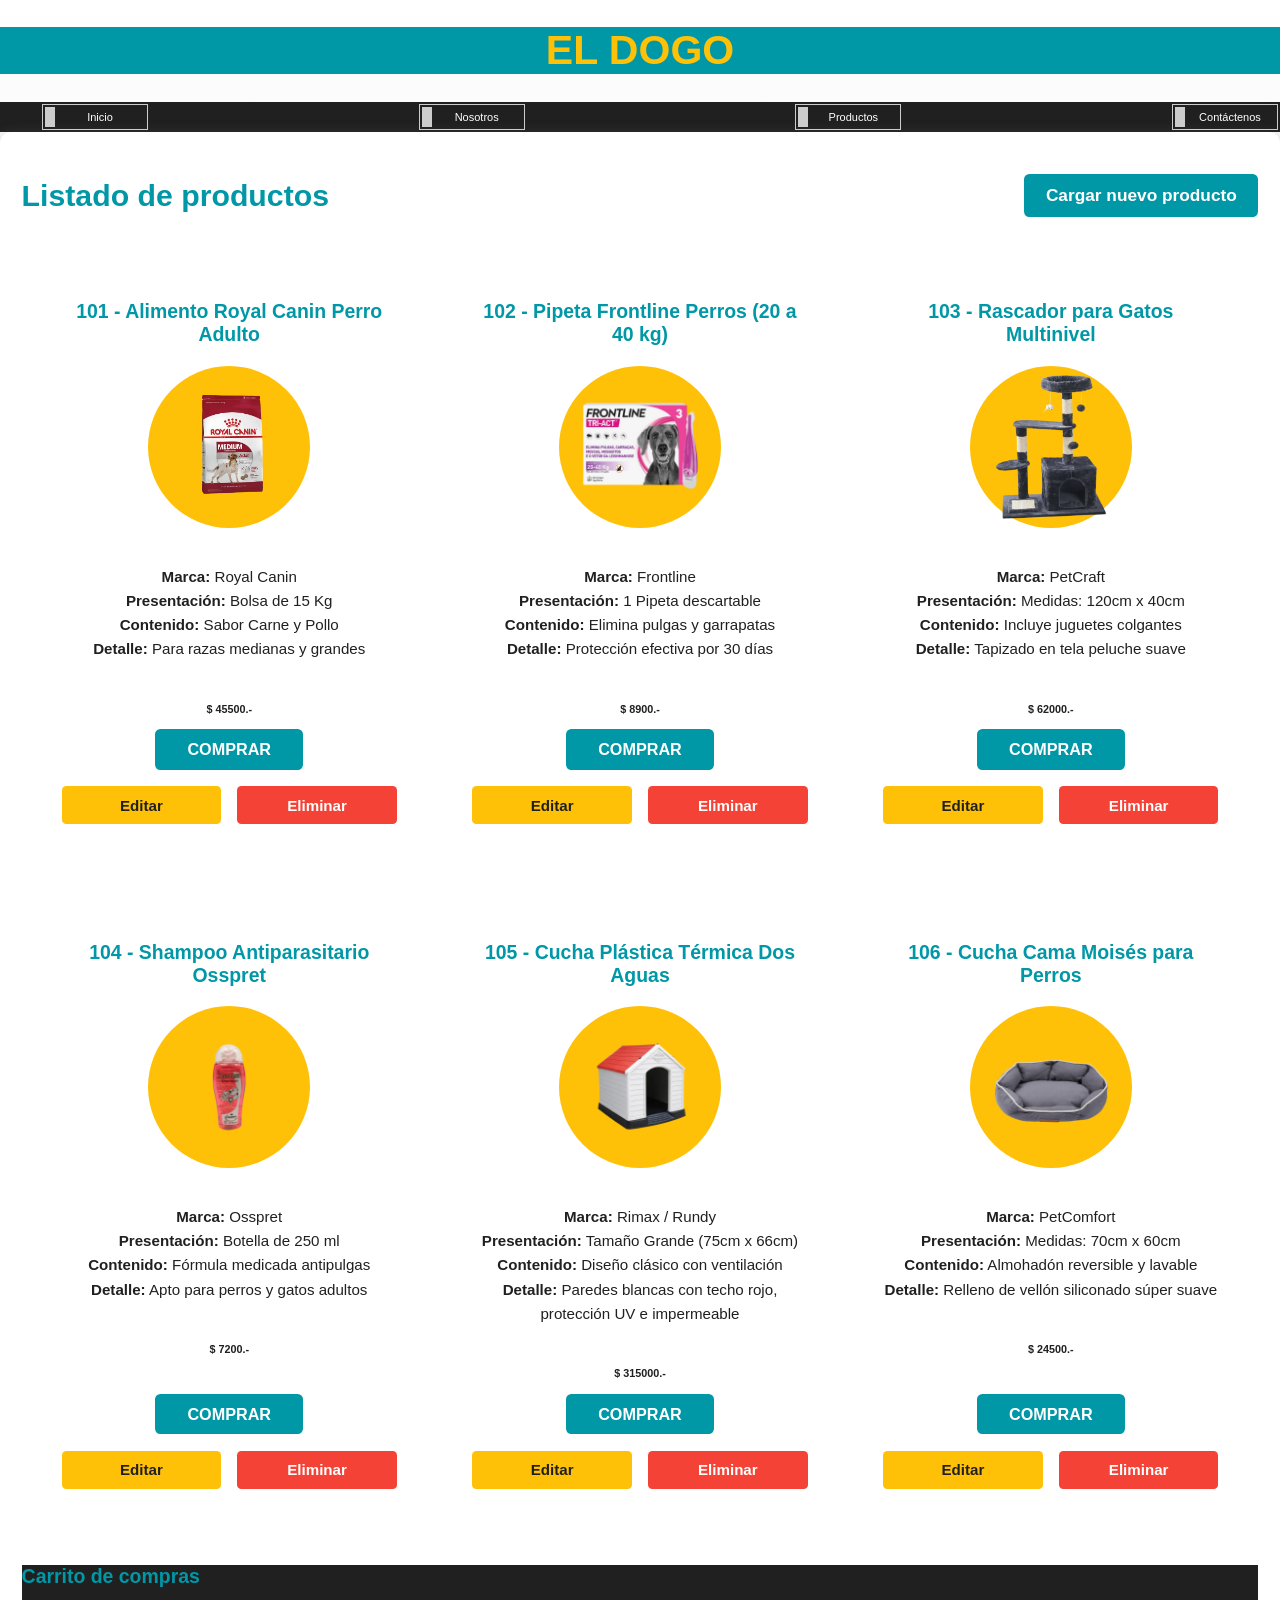
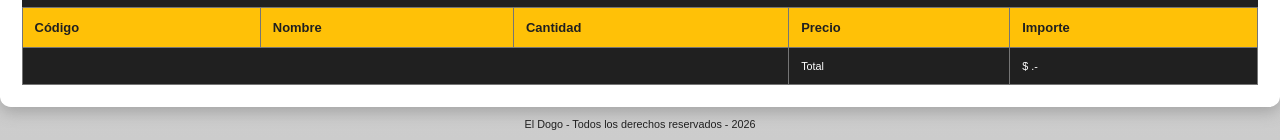
==== productos.html @ df53c5c9 "Add files via upload" ====
<!DOCTYPE html>
<html lang="es">
<head>
    <meta charset="UTF-8">
    <meta name="viewport" content="width=device-width, initial-scale=1.0">
    <title>El Dogo</title>
    <link rel="stylesheet" href="./css/estilos.css">
</head>
<body>
    <header>
        <h1>El Dogo</h1>
    </header>
    <nav class="menu">
        <div class="contenedor">
            <ul class="menu-flex">
                <li><a href="./">Inicio</a></li>
                <li><a href="./nosotros.html">Nosotros</a></li>
                <li><a href="./productos.html">Productos</a></li>
                <li><a href="./contactenos.html">Contáctenos</a></li>
            </ul>
        </div>
    </nav>
    <main class="contenedor sombra">
        <div class="titulo-admin-flex">
            <h2>Listado de productos</h2>
            <button id="btn-nuevo-producto" class="boton-admin">
                Cargar nuevo producto
            </button>
        </div>
        <section class="servicios" id="lista-productos">
           
        </section>   
        
        <!-- Carrito de compras -->
         <section class="carrito">
            <h3>Carrito de compras</h3>
            <table>
                <thead>
                    <tr>
                        <th>Código</th>
                        <th>Nombre</th>
                        <th>Cantidad</th>
                        <th>Precio</th>
                        <th>Importe</th>
                    </tr>
                </thead>
                <tbody id="lista-tabla">
                    
                </tbody>
                <tfoot>
                    <tr>
                        <td colspan="3"></td>
                        <td>Total</td>
                        <td>$ <span id="total"></span>.-</td>
                    </tr>
                </tfoot>
            </table>
         </section>
    </main>

    <!-- Dialogo modal para cargar / modificar productos -->
     <dialog id="dialogo-producto">
        <form id="form-producto" class="formulario-modal">
            <!-- Campo oculto para saber si editamos o creamos -->
            <input type="hidden" id="modo-edicion" value="false">
            
            <h3 id="dialogo-titulo">Cargar Producto</h3>

            <div class="campo-modal">
                <label for="prod-codigo">Código:</label>
                <input type="number" id="prod-codigo" name="codigo" required>
            </div>
            <div class="campo-modal">
                <label for="prod-nombre">Nombre:</label>
                <input type="text" id="prod-nombre" name="nombre" required>
            </div>
            <div class="campo-modal">
                <label for="prod-categoria">Categoría:</label>
                <input type="text" id="prod-categoria" name="categoria" required>
            </div>
            <div class="campo-modal">
                <label for="prod-precio">Precio ($):</label>
                <input type="number" id="prod-precio" name="precio" required>
            </div>
            <div class="campo-modal">
                <label for="prod-imagen">Imagen (ej.: royal-canin.jpg):</label>
                <input type="text" id="prod-imagen" name="imagen" required>
            </div>
            
            <fieldset class="especificaciones-grupo">
                <legend>Detalles del Artículo</legend>

                <div class="campo-modal">
                    <label for="prod-marca">Marca:</label>
                    <input type="text" id="prod-marca" required>
                </div>

                <div class="campo-modal">
                    <label for="prod-presentacion">Presentación (Ej: Bolsa 15kg / 250ml):</label>
                    <input type="text" id="prod-presentacion" required>
                </div>

                <div class="campo-modal">
                    <label for="prod-tipo-contenido">Tipo de contenido / Sabor:</label>
                    <input type="text" id="prod-tipo-contenido" required>
                </div>

                <div class="campo-modal">
                    <label for="prod-especificacion">Especificación / Destinado a:</label>
                    <input type="text" id="prod-especificacion" required>
                </div>
            </fieldset>

            <div class="form-botones">
                <button type="submit" class="boton-dialogo guardar">Guardar</button>
                <button type="button" id="btn-cancelar" class="boton-dialogo cancelar">Cancelar</button>
            </div>
        </form>
     </dialog>

    <footer>
        <p>El Dogo - Todos los derechos reservados - 2026</p>
    </footer>

    <!-- Scripts -->
    <script type="module" src="./controladores/lista-productos.js"></script>
    <script src="./controladores/carrito-compras.js"></script>
</body>
</html>
---- css/estilos.css ----
:root {
    --blanco: #ffffff;
    --oscuro: #202020;
    --gris: #757575;
    --gris-claro: #cccccc;
    --primario: #ffc107;
    --secundario: #0097a7;
}

html {
    font-size: 67.5%;
    box-sizing: border-box;
}

*,
*::before,
*::after {
    box-sizing: inherit;
}

body {
    font-family: 'Segoe UI', Tahoma, Geneva, Verdana, sans-serif;
    color: var(--oscuro);
    background-image: linear-gradient(to top, var(--gris-claro) 0%, var(--blanco) 100%);
    background-repeat: no-repeat;
    background-size: cover;
    margin: 0;
}

header {
  background-color: var(--secundario);
}

h1 {
  color: var(--primario);
  text-align: center;
  text-transform: uppercase;
  font-size: 3.8rem;
}

h2 {
    font-size: 2.8rem;
    color: var(--secundario);
}

h3 {
    font-size: 1.8rem;
    color: var(--secundario);
}

/* Estilo del menú de navegación */
.menu {
    background-color: var(--oscuro);
    color: var(--blanco);
}

.menu-flex {
    display: flex;
    flex-direction: column;
}

@media (min-width: 768px) {
    .menu-flex {
        flex-direction: row;
        justify-content: space-between;
    }
}

.menu ul {
    list-style: none;
    margin: 0;
}

.menu ul li {
    margin: 2px;
    padding: 2px;
    border: 1px solid var(--gris-claro);
}

.menu ul li a {
    display: block;
    width: 100px;
    padding: 4px 0;
    text-decoration: none;
    color: var(--blanco);
    text-align: center;
    font-size: 11px;
    border-left: 10px solid var(--gris-claro);
}

.menu ul li a:hover {
    color: var(--primario);
    background-color: var(--secundario);
    border-left-color: var(--primario);
}

.contenedor {
    max-width: 120rem;
    margin: 0 auto;
}

/* --- Sección principal con altura dinámica y flexible --- */
.principal {
    background-image: url(../imagenes/banner-mascotas.jpg);
    background-repeat: no-repeat;
    background-size: cover;
    background-position: center; /* Asegura que la imagen de fondo quede bien encuadrada */
    position: relative;
    margin-bottom: 2rem;
    width: 100%;
    display: flex;             /* Le pasamos el control de la altura al contenedor interno */
}

.contenido-principal {
    background-color: rgba(7, 7, 7, 0.699);
    width: 100%;
    display: flex;
    flex-direction: column;
    align-items: center;
    justify-content: center;
    color: var(--blanco);
    padding: 6rem 2rem;       /* SOLUCIÓN: Da un espacio limpio y amplio arriba y abajo */
}

/* Centrado estético del icono y texto del Banner */
.principal-icono {
    display: flex;
    flex-direction: column;    /* Coloca el icono arriba y el texto abajo */
    align-items: center;       /* Centra el icono y el bloque de texto horizontalmente */
    text-align: center;        /* Centra todas las líneas de texto */
    gap: 2rem;                 /* Espacio limpio entre icono y título */
    max-width: 80rem;          /* Ancho cómodo de lectura */
    margin: 0 auto;            /* Centra el bloque completo */
}

/* Controla el tamaño del icono para que no se deforme */
.principal-icono img {
    width: 80px;               /* Tamaño del camioncito */
    height: 80px;
    display: block;
}

.banner-texto h3 {
    color: var(--primario);    /* Color amarillo/dorado destacado para el título */
    font-size: 2.2rem;
    margin-bottom: 1.5rem;
}

.banner-texto p {
    font-size: 1.6rem;
    line-height: 1.6;
    margin-bottom: 1rem;
}

.boton {
    background-color: var(--secundario);
    color: var(--blanco);
    padding: 1rem 3rem;
    margin-top: 3rem;
    font-size: 2rem;
    text-decoration: none;
    text-transform: uppercase;
    font-weight: bold;
    border-radius: 0.5rem;
    width: 90%;
    text-align: center;
    border: none;
}

@media (min-width: 768px) {
    .boton {
        width: auto;
    }
}

.sombra {
    box-shadow: 0px 5px 15px 0px rgba(112,112,112,0.45);
    background-color: var(--blanco);
    padding: 2rem;
    border-radius: 1rem;
}

/* Servicios */
@media(min-width: 768px) {
    .servicios {
        display: grid;
        grid-template-columns: repeat(3, 1fr);
        column-gap: 1rem;
    }
}

/* --- Diseño Estético y Centrado para las Tarjetas --- */
.servicio {
    display: flex;
    flex-direction: column;    /* Ordena los bloques principales hacia abajo */
    align-items: center;       /* Centra horizontalmente el icono y el bloque de texto */
    text-align: center;        /* Centra los textos decorativos y títulos */
    padding: 3rem 2rem;
    background-color: var(--blanco);
    border-radius: 1rem;
    height: 100%;              /* Asegura que la tarjeta use todo el alto disponible */
}

.servicio-icono {
    margin-bottom: 2rem;       /* Deja un espacio limpio debajo del círculo amarillo */
}

.servicio-contenido {
    display: flex;
    flex-direction: column;    /* Ordena Título -> Texto -> Botón hacia abajo */
    align-items: center;       /* Centra el título y el botón horizontalmente */
    flex-grow: 1;              /* ESTO ES CLAVE: Hace que el contenedor ocupe todo el alto */
    width: 100%;
}

.servicio-contenido h3 {
    margin-top: 0;
    margin-bottom: 1.5rem;     /* Separa el título azul del texto inferior */
}

.servicio-contenido p, 
.servicio-contenido dl {
    font-size: 1.4rem;
    line-height: 1.6;
    margin-bottom: 2.5rem;     
    width: 100%;
}

/* --- SOLUCIÓN PARA LA LISTA DE "DÓNDE ESTAMOS" --- */
.servicio-contenido ul {
    font-size: 1.4rem;
    line-height: 1.6;
    margin-bottom: 2.5rem;
    padding: 0;
    list-style-type: disc;        /* Muestra los puntitos tradicionales */
    text-align: left;             /* Alinea el texto a la izquierda para que queden uno debajo de otro */
    display: inline-block;        /* Permite que el bloque se comporte como un elemento centrado */
    width: auto;                  /* No ocupa todo el ancho, se ajusta al texto */
    max-width: 90%;
}

/* Estilo estético para la lista de "Nuestros valores" */
.servicio-contenido dt {
    font-weight: bold;
    margin-top: 1rem;
}
.servicio-contenido dd {
    margin: 0 0 1rem 0;
}

/* --- SOLUCIÓN PARA SIMETRÍA DE BOTONES --- */
.servicio-contenido .boton {
    margin-top: auto;          /* EFECTO IMÁN: Empuja el botón al fondo de la tarjeta al mismo nivel */
    padding: 1rem 3rem;
    font-size: 1.5rem;
    width: auto;               
    display: inline-block;
}

@media (min-width: 768px) {
    .servicios {
        display: grid;
        grid-template-columns: repeat(3, 1fr);
        column-gap: 2rem;       /* Separa un poco más las tarjetas de forma limpia */
        align-items: stretch;   /* Fuerza a todas las tarjetas del contenedor a medir lo mismo */
    }
}
.servicio-icono {
    width: 15rem;
    height: 15rem;
    background-color: var(--primario);
    border-radius: 50%;
    display: flex;
    justify-content: space-evenly;
    align-items: center;
}

.servicio-icono img {
    width: 75%;
}

/* Carrito de compras */
.carrito {
    background-color: var(--oscuro);
    color: var(--blanco);
}

.carrito table {
    width: 100%;
    border-collapse: collapse;
}

.carrito th, .carrito td {
    padding: 12px;
    border: 1px solid var(--gris);
    text-align: left;
}

.carrito table thead {
    background-color: var(--primario);
    color: var(--oscuro);
    font-size: 1.2rem;
    font-weight: bold;
}

.carrito table input {
    width: 50%;
}

/*-- MODO MOVIL --*/
@media screen and (max-width: 600px) {
    .carrito table, thead, tbody, tfoot, th, td, tr {
        display: block;
    }

    .carrito thead tr {
        display: none;
    }

    .carrito tr {
        margin-bottom: 20px;
        border: 2px solid var(--secundario);
        border-radius: 8px;
        padding: 10px;
    }

    .carrito td {
        border: none;
        position: relative;
        padding-left: 50% !important;
        text-align: right;
        border-bottom: 1px solid var(--gris-claro);
    }

    .carrito td::before {
        content: attr(data-label);
        position:absolute;
        left: 10px;
        width: 40%;
        font-weight: bold;
        text-align: left;
        color: var(--gris-claro);
    }

    .carrito tfoot tr {
        border: none;
        background: var(--gris);
        color: var(--oscuro);
        font-weight: bold;
        font-size: 1.2rem;
    }

    .carrito tfoot td:first-child {
        display: none;
    }
}

footer {
    text-align: center;
}

/* --- ADMIN & DIALOG STYLES --- */
.titulo-admin-flex {
    display: flex;
    justify-content: space-between;
    align-items: center;
    gap: 1rem;
    margin-bottom: 1rem;
}
.boton-admin {
    background-color: var(--secundario);
    color: var(--blanco);
    border: none;
    padding: 1rem 2rem;
    font-size: 1.6rem;
    font-weight: bold;
    border-radius: 0.5rem;
    cursor: pointer;
    transition: background-color 0.3s ease;
}
.boton-admin:hover {
    background-color: #00c3ff;
}

/* Admin controls in product card */
.admin-opciones {
    display: flex;
    justify-content: space-between;
    width: 90%;
    margin-top: 1rem;
    gap: 1rem;
}
.boton-card-editar, .boton-card-eliminar {
    flex: 1;
    border: none;
    padding: 0.8rem 1rem;
    font-size: 1.4rem;
    font-weight: bold;
    border-radius: 0.4rem;
    cursor: pointer;
    text-align: center;
    transition: opacity 0.2s ease;
}
.boton-card-editar {
    background-color: var(--primario);
    color: var(--oscuro);
}
.boton-card-eliminar {
    background-color: #f44336;
    color: var(--blanco);
}
.boton-card-editar:hover, .boton-card-eliminar:hover {
    opacity: 0.9;
}

/* Dialog Styles */
dialog {
    border: none;
    border-radius: 1.2rem;
    box-shadow: 0 10px 30px rgba(0, 0, 0, 0.3);
    padding: 0;
    width: min(500px, 95vw);
    background: var(--blanco);
}
dialog::backdrop {
    background-color: rgba(0, 0, 0, 0.6);
    backdrop-filter: blur(4px);
}
.formulario-modal {
    padding: 2.5rem;
    display: flex;
    flex-direction: column;
    gap: 1.5rem;
}
.formulario-modal h3 {
    margin-top: 0;
    margin-bottom: 0.5rem;
    font-size: 2.4rem;
    border-bottom: 2px solid var(--secundario);
    padding-bottom: 1rem;
    color: var(--secundario);
}
.campo-modal {
    display: flex;
    flex-direction: column;
    gap: 0.5rem;
}
.campo-modal label {
    font-size: 1.4rem;
    font-weight: bold;
    color: var(--oscuro);
    text-align: left;
}
.campo-modal input {
    padding: 1rem;
    border: 1px solid var(--gris);
    border-radius: 0.5rem;
    font-size: 1.5rem;
}
.campo-modal input:focus {
    outline: none;
    border-color: var(--secundario);
    box-shadow: 0 0 5px rgba(0, 151, 167, 0.4);
}
.campo-modal input:disabled {
    background-color: #e9ecef;
    color: #495057;
    cursor: not-allowed;
}
.especificaciones-grupo {
    border: 1px solid var(--gris);
    border-radius: 0.8rem;
    padding: 1.5rem;
    display: flex;
    flex-direction: column;
    gap: 1rem;
    margin-top: 0.5rem;
}
.especificaciones-grupo legend {
    font-size: 1.4rem;
    font-weight: bold;
    color: var(--secundario);
    padding: 0 0.5rem;
    text-transform: uppercase;
}
.form-botones {
    display: flex;
    justify-content: flex-end;
    gap: 1rem;
    margin-top: 1.5rem;
}
.boton-dialogo {
    padding: 1rem 2rem;
    font-size: 1.6rem;
    font-weight: bold;
    border-radius: 0.5rem;
    border: none;
    cursor: pointer;
    transition: opacity 0.2s;
}
.boton-dialogo:hover {
    opacity: 0.9;
}
.boton-dialogo.guardar {
    background-color: var(--secundario);
    color: var(--blanco);
}
.boton-dialogo.cancelar {
    background-color: var(--gris);
    color: var(--blanco);
}
@media (min-width: 768px) {
    .servicios {
        align-items: stretch; /* Fuerza a todas las tarjetas a tener la misma altura */
    }
}
@media (min-width: 768px) {
    #lista-productos.servicios {
        display: grid;
        grid-template-columns: repeat(3, 1fr); /* Divide en 3 columnas iguales */
        gap: 3rem;                             /* Deja una separación limpia entre tarjetas */
        max-width: 1200px;                     /* Limita el ancho total del catálogo */
        margin: 0 auto 4rem auto;              /* Centra todo el bloque en la pantalla */
        width: 100%;
    }
}
.admin-opciones {
    display: flex;
    justify-content: space-between;
    width: 100%;       /* Ocupa todo el ancho de la tarjeta */
    gap: 1.5rem;       /* Separa el botón amarillo del rojo */
    margin-top: 1.5rem;
}

.boton-card-editar, 
.boton-card-eliminar {
    flex: 1;           /* Hace que ambos botones midan exactamente lo mismo */
    padding: 1rem;
    font-size: 1.4rem;
}
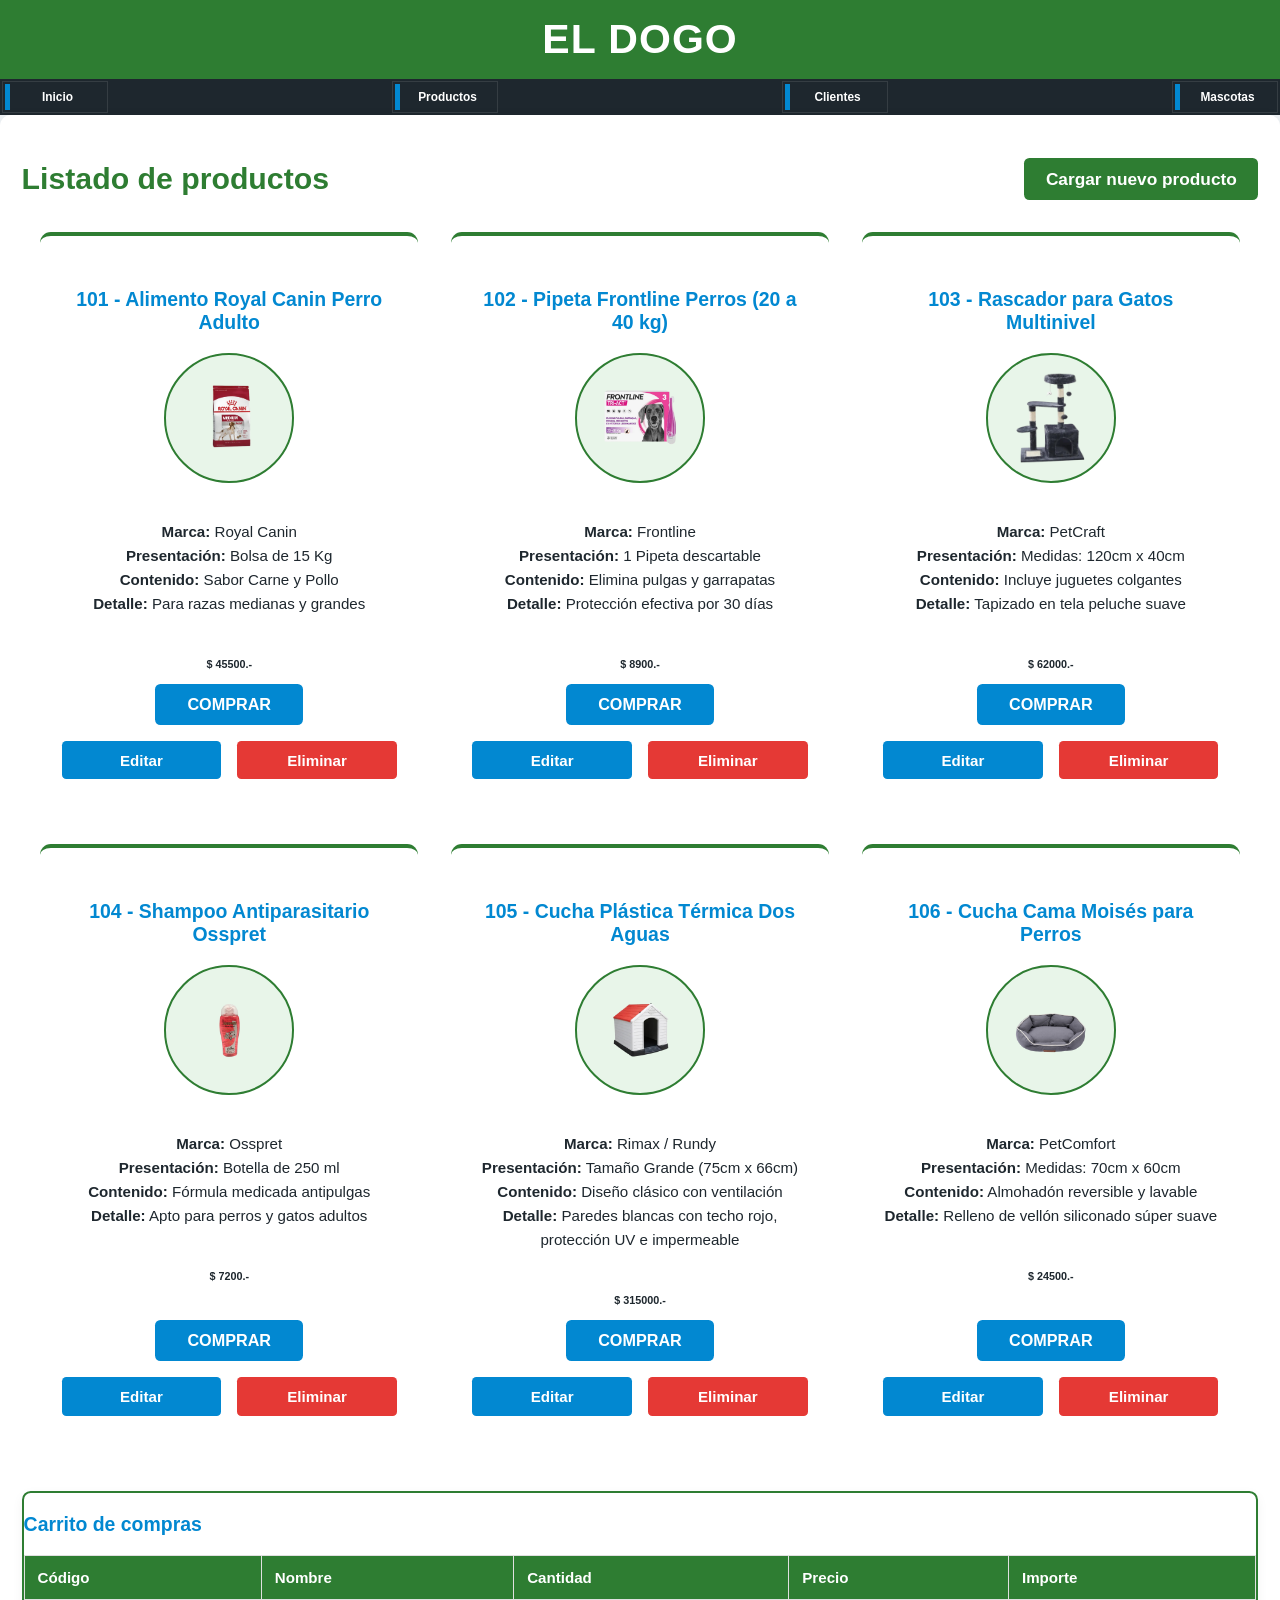
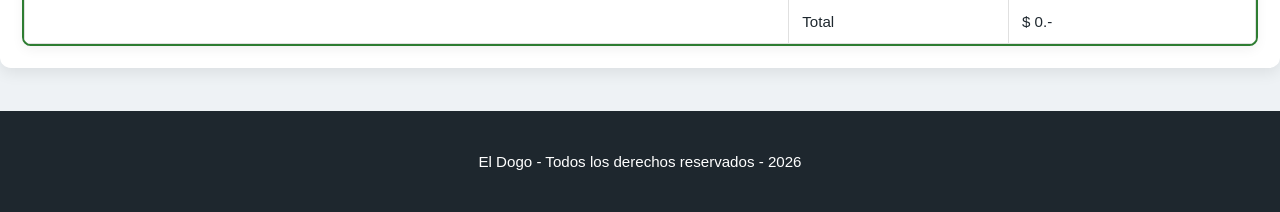
==== commit a27ca4cd: "Add files via upload" ====
--- a/productos.html
+++ b/productos.html
@@ -3,23 +3,25 @@
 <head>
     <meta charset="UTF-8">
     <meta name="viewport" content="width=device-width, initial-scale=1.0">
-    <title>El Dogo</title>
+    <title>Productos - El Dogo</title>
     <link rel="stylesheet" href="./css/estilos.css">
 </head>
 <body>
     <header>
         <h1>El Dogo</h1>
     </header>
+
     <nav class="menu">
         <div class="contenedor">
             <ul class="menu-flex">
                 <li><a href="./">Inicio</a></li>
-                <li><a href="./nosotros.html">Nosotros</a></li>
                 <li><a href="./productos.html">Productos</a></li>
-                <li><a href="./contactenos.html">Contáctenos</a></li>
+                <li><a href="./clientes.html">Clientes</a></li>
+                <li><a href="./mascotas.html">Mascotas</a></li>
             </ul>
         </div>
     </nav>
+
     <main class="contenedor sombra">
         <div class="titulo-admin-flex">
             <h2>Listado de productos</h2>
@@ -27,12 +29,13 @@
                 Cargar nuevo producto
             </button>
         </div>
+
         <section class="servicios" id="lista-productos">
-           
+            <!-- Los productos se cargan dinámicamente desde lista-productos.js -->
         </section>   
         
         <!-- Carrito de compras -->
-         <section class="carrito">
+        <section class="carrito">
             <h3>Carrito de compras</h3>
             <table>
                 <thead>
@@ -45,21 +48,21 @@
                     </tr>
                 </thead>
                 <tbody id="lista-tabla">
-                    
+                    <!-- Filas agregadas dinámicamente -->
                 </tbody>
                 <tfoot>
                     <tr>
                         <td colspan="3"></td>
                         <td>Total</td>
-                        <td>$ <span id="total"></span>.-</td>
+                        <td>$ <span id="total">0</span>.-</td>
                     </tr>
                 </tfoot>
             </table>
-         </section>
+        </section>
     </main>
 
-    <!-- Dialogo modal para cargar / modificar productos -->
-     <dialog id="dialogo-producto">
+    <!-- Diálogo modal para cargar / modificar productos -->
+    <dialog id="dialogo-producto">
         <form id="form-producto" class="formulario-modal">
             <!-- Campo oculto para saber si editamos o creamos -->
             <input type="hidden" id="modo-edicion" value="false">
@@ -116,7 +119,7 @@
                 <button type="button" id="btn-cancelar" class="boton-dialogo cancelar">Cancelar</button>
             </div>
         </form>
-     </dialog>
+    </dialog>
 
     <footer>
         <p>El Dogo - Todos los derechos reservados - 2026</p>
@@ -126,4 +129,4 @@
     <script type="module" src="./controladores/lista-productos.js"></script>
     <script src="./controladores/carrito-compras.js"></script>
 </body>
-</html>
+</html>
--- a/css/estilos.css
+++ b/css/estilos.css
@@ -1,10 +1,12 @@
 :root {
     --blanco: #ffffff;
-    --oscuro: #202020;
-    --gris: #757575;
-    --gris-claro: #cccccc;
-    --primario: #ffc107;
-    --secundario: #0097a7;
+    --oscuro: #1e272e;             /* Gris gráfico oscuro */
+    --gris: #607d8b;               /* Gris azulado */
+    --gris-claro: #eef2f5;         /* Fondo claro y limpio */
+    --primario: #2e7d32;           /* Verde Medicina / Cuidado Animal */
+    --primario-claro: #4caf50;     /* Verde claro */
+    --secundario: #0288d1;         /* Azul Turquesa Clínico */
+    --acento: #ffa000;             /* Naranja/Dorado para botones destacados */
 }
 
 html {
@@ -21,26 +23,27 @@
 body {
     font-family: 'Segoe UI', Tahoma, Geneva, Verdana, sans-serif;
     color: var(--oscuro);
-    background-image: linear-gradient(to top, var(--gris-claro) 0%, var(--blanco) 100%);
-    background-repeat: no-repeat;
-    background-size: cover;
+    background-color: var(--gris-claro);
     margin: 0;
 }
 
 header {
-  background-color: var(--secundario);
+    background-color: var(--primario);
 }
 
 h1 {
-  color: var(--primario);
-  text-align: center;
-  text-transform: uppercase;
-  font-size: 3.8rem;
+    color: var(--blanco);
+    text-align: center;
+    text-transform: uppercase;
+    font-size: 3.8rem;
+    margin: 0;
+    padding: 1.5rem 0;
+    letter-spacing: 1px;
 }
 
 h2 {
     font-size: 2.8rem;
-    color: var(--secundario);
+    color: var(--primario);
 }
 
 h3 {
@@ -48,7 +51,9 @@
     color: var(--secundario);
 }
 
-/* Estilo del menú de navegación */
+/* ===================================================
+   Estilo del menú de navegación
+   =================================================== */
 .menu {
     background-color: var(--oscuro);
     color: var(--blanco);
@@ -57,6 +62,7 @@
 .menu-flex {
     display: flex;
     flex-direction: column;
+    padding: 0;
 }
 
 @media (min-width: 768px) {
@@ -74,24 +80,26 @@
 .menu ul li {
     margin: 2px;
     padding: 2px;
-    border: 1px solid var(--gris-claro);
+    border: 1px solid rgba(255, 255, 255, 0.1);
 }
 
 .menu ul li a {
     display: block;
     width: 100px;
-    padding: 4px 0;
+    padding: 6px 0;
     text-decoration: none;
     color: var(--blanco);
     text-align: center;
-    font-size: 11px;
-    border-left: 10px solid var(--gris-claro);
+    font-size: 1.1rem;
+    font-weight: 600;
+    border-left: 5px solid var(--secundario);
+    transition: all 0.3s ease;
 }
 
 .menu ul li a:hover {
-    color: var(--primario);
-    background-color: var(--secundario);
-    border-left-color: var(--primario);
+    color: var(--blanco);
+    background-color: var(--primario);
+    border-left-color: var(--acento);
 }
 
 .contenedor {
@@ -99,50 +107,50 @@
     margin: 0 auto;
 }
 
-/* --- Sección principal con altura dinámica y flexible --- */
+/* ===================================================
+   Sección principal / Banner
+   =================================================== */
 .principal {
     background-image: url(../imagenes/banner-mascotas.jpg);
     background-repeat: no-repeat;
     background-size: cover;
-    background-position: center; /* Asegura que la imagen de fondo quede bien encuadrada */
+    background-position: center;
     position: relative;
     margin-bottom: 2rem;
     width: 100%;
-    display: flex;             /* Le pasamos el control de la altura al contenedor interno */
+    display: flex;
 }
 
 .contenido-principal {
-    background-color: rgba(7, 7, 7, 0.699);
+    background-color: rgba(15, 32, 39, 0.78);
     width: 100%;
     display: flex;
     flex-direction: column;
     align-items: center;
     justify-content: center;
     color: var(--blanco);
-    padding: 6rem 2rem;       /* SOLUCIÓN: Da un espacio limpio y amplio arriba y abajo */
-}
-
-/* Centrado estético del icono y texto del Banner */
+    padding: 6rem 2rem;
+}
+
 .principal-icono {
     display: flex;
-    flex-direction: column;    /* Coloca el icono arriba y el texto abajo */
-    align-items: center;       /* Centra el icono y el bloque de texto horizontalmente */
-    text-align: center;        /* Centra todas las líneas de texto */
-    gap: 2rem;                 /* Espacio limpio entre icono y título */
-    max-width: 80rem;          /* Ancho cómodo de lectura */
-    margin: 0 auto;            /* Centra el bloque completo */
-}
-
-/* Controla el tamaño del icono para que no se deforme */
+    flex-direction: column;
+    align-items: center;
+    text-align: center;
+    gap: 2rem;
+    max-width: 80rem;
+    margin: 0 auto;
+}
+
 .principal-icono img {
-    width: 80px;               /* Tamaño del camioncito */
+    width: 80px;
     height: 80px;
     display: block;
 }
 
 .banner-texto h3 {
-    color: var(--primario);    /* Color amarillo/dorado destacado para el título */
-    font-size: 2.2rem;
+    color: #81c784;
+    font-size: 2.4rem;
     margin-bottom: 1.5rem;
 }
 
@@ -153,11 +161,11 @@
 }
 
 .boton {
-    background-color: var(--secundario);
-    color: var(--blanco);
-    padding: 1rem 3rem;
+    background-color: var(--acento);
+    color: var(--oscuro);
+    padding: 1.2rem 3rem;
     margin-top: 3rem;
-    font-size: 2rem;
+    font-size: 1.8rem;
     text-decoration: none;
     text-transform: uppercase;
     font-weight: bold;
@@ -165,6 +173,12 @@
     width: 90%;
     text-align: center;
     border: none;
+    cursor: pointer;
+    transition: background-color 0.3s ease;
+}
+
+.boton:hover {
+    background-color: #ffb300;
 }
 
 @media (min-width: 768px) {
@@ -174,115 +188,134 @@
 }
 
 .sombra {
-    box-shadow: 0px 5px 15px 0px rgba(112,112,112,0.45);
+    box-shadow: 0px 5px 15px 0px rgba(0, 0, 0, 0.08);
     background-color: var(--blanco);
     padding: 2rem;
     border-radius: 1rem;
 }
 
-/* Servicios */
+/* ===================================================
+   Servicios / Tarjetas Informativas
+   =================================================== */
 @media(min-width: 768px) {
     .servicios {
         display: grid;
         grid-template-columns: repeat(3, 1fr);
-        column-gap: 1rem;
-    }
-}
-
-/* --- Diseño Estético y Centrado para las Tarjetas --- */
+        column-gap: 2rem;
+        align-items: stretch;
+    }
+}
+
 .servicio {
     display: flex;
-    flex-direction: column;    /* Ordena los bloques principales hacia abajo */
-    align-items: center;       /* Centra horizontalmente el icono y el bloque de texto */
-    text-align: center;        /* Centra los textos decorativos y títulos */
+    flex-direction: column;
+    align-items: center;
+    text-align: center;
     padding: 3rem 2rem;
     background-color: var(--blanco);
     border-radius: 1rem;
-    height: 100%;              /* Asegura que la tarjeta use todo el alto disponible */
+    height: 100%;
+    border-top: 4px solid var(--primario);
 }
 
 .servicio-icono {
-    margin-bottom: 2rem;       /* Deja un espacio limpio debajo del círculo amarillo */
+    width: 12rem;
+    height: 12rem;
+    background-color: #e8f5e9;
+    border: 2px solid var(--primario);
+    border-radius: 50%;
+    display: flex;
+    justify-content: center;
+    align-items: center;
+    margin-bottom: 2rem;
+}
+
+.servicio-icono img {
+    width: 60%;
 }
 
 .servicio-contenido {
     display: flex;
-    flex-direction: column;    /* Ordena Título -> Texto -> Botón hacia abajo */
-    align-items: center;       /* Centra el título y el botón horizontalmente */
-    flex-grow: 1;              /* ESTO ES CLAVE: Hace que el contenedor ocupe todo el alto */
+    flex-direction: column;
+    align-items: center;
+    flex-grow: 1;
     width: 100%;
 }
 
 .servicio-contenido h3 {
+    color: var(--primario);
     margin-top: 0;
-    margin-bottom: 1.5rem;     /* Separa el título azul del texto inferior */
+    margin-bottom: 1.5rem;
+    font-size: 2.2rem;
 }
 
 .servicio-contenido p, 
 .servicio-contenido dl {
     font-size: 1.4rem;
     line-height: 1.6;
-    margin-bottom: 2.5rem;     
+    margin-bottom: 2.5rem;
     width: 100%;
 }
 
-/* --- SOLUCIÓN PARA LA LISTA DE "DÓNDE ESTAMOS" --- */
 .servicio-contenido ul {
     font-size: 1.4rem;
     line-height: 1.6;
     margin-bottom: 2.5rem;
     padding: 0;
-    list-style-type: disc;        /* Muestra los puntitos tradicionales */
-    text-align: left;             /* Alinea el texto a la izquierda para que queden uno debajo de otro */
-    display: inline-block;        /* Permite que el bloque se comporte como un elemento centrado */
-    width: auto;                  /* No ocupa todo el ancho, se ajusta al texto */
+    list-style-type: disc;
+    text-align: left;
+    display: inline-block;
+    width: auto;
     max-width: 90%;
 }
 
-/* Estilo estético para la lista de "Nuestros valores" */
 .servicio-contenido dt {
     font-weight: bold;
+    color: var(--secundario);
     margin-top: 1rem;
 }
+
 .servicio-contenido dd {
     margin: 0 0 1rem 0;
 }
 
-/* --- SOLUCIÓN PARA SIMETRÍA DE BOTONES --- */
 .servicio-contenido .boton {
-    margin-top: auto;          /* EFECTO IMÁN: Empuja el botón al fondo de la tarjeta al mismo nivel */
+    margin-top: auto;
     padding: 1rem 3rem;
     font-size: 1.5rem;
-    width: auto;               
+    width: auto;
     display: inline-block;
-}
-
+    background-color: var(--secundario);
+    color: var(--blanco);
+}
+
+.servicio-contenido .boton:hover {
+    background-color: #0277bd;
+}
+
+/* Catálogo de Productos en rejilla */
 @media (min-width: 768px) {
-    .servicios {
+    #lista-productos.servicios {
         display: grid;
         grid-template-columns: repeat(3, 1fr);
-        column-gap: 2rem;       /* Separa un poco más las tarjetas de forma limpia */
-        align-items: stretch;   /* Fuerza a todas las tarjetas del contenedor a medir lo mismo */
-    }
-}
-.servicio-icono {
-    width: 15rem;
-    height: 15rem;
-    background-color: var(--primario);
-    border-radius: 50%;
-    display: flex;
-    justify-content: space-evenly;
-    align-items: center;
-}
-
-.servicio-icono img {
-    width: 75%;
-}
-
-/* Carrito de compras */
+        gap: 3rem;
+        max-width: 1200px;
+        margin: 0 auto 4rem auto;
+        width: 100%;
+    }
+}
+
+/* ===================================================
+   TABLAS Y CARRITO (Escritorio por Defecto)
+   =================================================== */
 .carrito {
-    background-color: var(--oscuro);
-    color: var(--blanco);
+    background-color: var(--blanco);
+    color: var(--oscuro);
+    border-radius: 0.8rem;
+    overflow: hidden;
+    margin-top: 2rem;
+    border: 2px solid var(--primario);
+    box-shadow: 0 4px 12px rgba(0,0,0,0.05);
 }
 
 .carrito table {
@@ -290,76 +323,164 @@
     border-collapse: collapse;
 }
 
-.carrito th, .carrito td {
-    padding: 12px;
-    border: 1px solid var(--gris);
+.carrito th, 
+.carrito td {
+    padding: 1.2rem;
+    border: 1px solid #e0e0e0;
     text-align: left;
+    font-size: 1.4rem;
 }
 
 .carrito table thead {
     background-color: var(--primario);
-    color: var(--oscuro);
-    font-size: 1.2rem;
-    font-weight: bold;
-}
-
-.carrito table input {
-    width: 50%;
-}
-
-/*-- MODO MOVIL --*/
-@media screen and (max-width: 600px) {
-    .carrito table, thead, tbody, tfoot, th, td, tr {
+    color: var(--blanco);
+    font-size: 1.4rem;
+    font-weight: bold;
+}
+
+.carrito .monto {
+    display: inline-block;
+    white-space: nowrap;
+}
+
+/* Alineación de las Acciones en PC */
+.carrito table td[data-label="Acciones"] {
+    text-align: right;
+    white-space: nowrap;
+}
+
+.carrito table td[data-label="Acciones"] button {
+    display: inline-block;
+    margin-left: 0.5rem;
+    padding: 0.6rem 1.2rem;
+    font-size: 1.3rem;
+    cursor: pointer;
+    border-radius: 0.4rem;
+    border: none;
+}
+
+/* ===================================================
+   MODO MÓVIL / RESPONSIVE (Menos de 768px)
+   =================================================== */
+@media screen and (max-width: 768px) {
+    .carrito {
+        border: none;
+        background-color: transparent;
+        box-shadow: none;
+    }
+
+    .carrito table, 
+    .carrito thead, 
+    .carrito tbody, 
+    .carrito tfoot, 
+    .carrito th, 
+    .carrito td, 
+    .carrito tr {
         display: block;
     }
 
-    .carrito thead tr {
+    .carrito table thead {
         display: none;
     }
 
-    .carrito tr {
-        margin-bottom: 20px;
+    /* Tarjeta contenedora de cada producto */
+    .carrito tbody tr {
+        margin-bottom: 2rem;
+        border: 2px solid var(--primario);
+        border-radius: 10px;
+        background-color: var(--blanco);
+        padding: 0.5rem 0;
+        overflow: hidden;
+        box-shadow: 0 4px 10px rgba(0, 0, 0, 0.08);
+    }
+
+    /* Celdas del producto con líneas divisores bien visibles */
+    .carrito tbody td {
+        border: none;
+        border-bottom: 2px solid #dcdfe3; /* Línea divisoria bien visible */
+        display: flex;
+        justify-content: space-between;
+        align-items: center;
+        padding: 1.2rem 1.5rem !important;
+        text-align: right;
+        background-color: transparent;
+        font-size: 1.4rem;
+    }
+
+    /* Fondo alternado suave para distinguir mejor las líneas */
+    .carrito tbody tr td:nth-child(even) {
+        background-color: #f8f9fa;
+    }
+
+    /* Quitar el borde inferior a la última fila (Acciones) */
+    .carrito tbody td:last-child {
+        border-bottom: none;
+    }
+
+    /* Etiquetas laterales en verde */
+    .carrito tbody td[data-label]::before {
+        content: attr(data-label) ":";
+        font-weight: bold;
+        color: var(--primario);
+        text-align: left;
+        margin-right: 1rem;
+    }
+
+    /* Alineación de la celda del botón Eliminar X */
+    .carrito tbody td[data-label="Acciones"] {
+        justify-content: flex-end;
+    }
+
+    /* Ocultar etiquetas vacías si no hay data-label */
+    .carrito tbody td:not([data-label])::before,
+    .carrito tbody td[data-label=""]::before {
+        content: "" !important;
+        display: none !important;
+    }
+
+    /* --- BLOQUE DE TOTAL (tfoot) EN MÓVIL --- */
+    .carrito tfoot tr {
         border: 2px solid var(--secundario);
-        border-radius: 8px;
-        padding: 10px;
-    }
-
-    .carrito td {
-        border: none;
-        position: relative;
-        padding-left: 50% !important;
-        text-align: right;
-        border-bottom: 1px solid var(--gris-claro);
-    }
-
-    .carrito td::before {
-        content: attr(data-label);
-        position:absolute;
-        left: 10px;
-        width: 40%;
+        border-radius: 10px;
+        background-color: var(--secundario);
+        color: var(--blanco);
+        margin-top: 1.5rem;
+        padding: 1.2rem 1.5rem;
+        display: flex;
+        justify-content: space-between;
+        align-items: center;
+    }
+
+    .carrito tfoot td {
+        border: none !important;
+        padding: 0 !important;
+        font-size: 1.8rem;
         font-weight: bold;
-        text-align: left;
-        color: var(--gris-claro);
-    }
-
-    .carrito tfoot tr {
-        border: none;
-        background: var(--gris);
-        color: var(--oscuro);
-        font-weight: bold;
-        font-size: 1.2rem;
-    }
-
-    .carrito tfoot td:first-child {
+        background: transparent;
+    }
+
+    .carrito tfoot td::before {
+        content: "" !important;
+        display: none !important;
+    }
+
+    .carrito tfoot td:empty {
         display: none;
     }
 }
 
 footer {
     text-align: center;
-}
-
-/* --- ADMIN & DIALOG STYLES --- */
+    padding: 2.5rem 0;
+    font-size: 1.4rem;
+    background-color: var(--oscuro);
+    color: var(--blanco);
+    margin-top: 4rem;
+}
+
+/* ===================================================
+   ADMINISTRACIÓN Y VENTANAS DIÁLOGO / MODAL
+   =================================================== */
 .titulo-admin-flex {
     display: flex;
     justify-content: space-between;
@@ -367,8 +488,9 @@
     gap: 1rem;
     margin-bottom: 1rem;
 }
+
 .boton-admin {
-    background-color: var(--secundario);
+    background-color: var(--primario);
     color: var(--blanco);
     border: none;
     padding: 1rem 2rem;
@@ -378,22 +500,24 @@
     cursor: pointer;
     transition: background-color 0.3s ease;
 }
+
 .boton-admin:hover {
-    background-color: #00c3ff;
-}
-
-/* Admin controls in product card */
+    background-color: var(--primario-claro);
+}
+
 .admin-opciones {
     display: flex;
     justify-content: space-between;
-    width: 90%;
-    margin-top: 1rem;
-    gap: 1rem;
-}
-.boton-card-editar, .boton-card-eliminar {
+    width: 100%;
+    gap: 1.5rem;
+    margin-top: 1.5rem;
+}
+
+.boton-card-editar, 
+.boton-card-eliminar {
     flex: 1;
     border: none;
-    padding: 0.8rem 1rem;
+    padding: 1rem;
     font-size: 1.4rem;
     font-weight: bold;
     border-radius: 0.4rem;
@@ -401,94 +525,86 @@
     text-align: center;
     transition: opacity 0.2s ease;
 }
+
 .boton-card-editar {
-    background-color: var(--primario);
-    color: var(--oscuro);
-}
+    background-color: var(--secundario);
+    color: var(--blanco);
+}
+
 .boton-card-eliminar {
-    background-color: #f44336;
-    color: var(--blanco);
-}
-.boton-card-editar:hover, .boton-card-eliminar:hover {
+    background-color: #e53935;
+    color: var(--blanco);
+}
+
+.boton-card-editar:hover, 
+.boton-card-eliminar:hover {
     opacity: 0.9;
 }
 
-/* Dialog Styles */
+/* Diálogos emergentes */
 dialog {
     border: none;
     border-radius: 1.2rem;
-    box-shadow: 0 10px 30px rgba(0, 0, 0, 0.3);
+    box-shadow: 0 10px 30px rgba(0, 0, 0, 0.2);
     padding: 0;
     width: min(500px, 95vw);
     background: var(--blanco);
 }
+
 dialog::backdrop {
     background-color: rgba(0, 0, 0, 0.6);
     backdrop-filter: blur(4px);
 }
+
 .formulario-modal {
     padding: 2.5rem;
     display: flex;
     flex-direction: column;
     gap: 1.5rem;
 }
+
 .formulario-modal h3 {
     margin-top: 0;
     margin-bottom: 0.5rem;
     font-size: 2.4rem;
-    border-bottom: 2px solid var(--secundario);
+    border-bottom: 2px solid var(--primario);
     padding-bottom: 1rem;
-    color: var(--secundario);
-}
+    color: var(--primario);
+}
+
 .campo-modal {
     display: flex;
     flex-direction: column;
     gap: 0.5rem;
 }
+
 .campo-modal label {
     font-size: 1.4rem;
     font-weight: bold;
     color: var(--oscuro);
     text-align: left;
 }
+
 .campo-modal input {
     padding: 1rem;
-    border: 1px solid var(--gris);
+    border: 1px solid #ccc;
     border-radius: 0.5rem;
     font-size: 1.5rem;
 }
+
 .campo-modal input:focus {
     outline: none;
-    border-color: var(--secundario);
-    box-shadow: 0 0 5px rgba(0, 151, 167, 0.4);
-}
-.campo-modal input:disabled {
-    background-color: #e9ecef;
-    color: #495057;
-    cursor: not-allowed;
-}
-.especificaciones-grupo {
-    border: 1px solid var(--gris);
-    border-radius: 0.8rem;
-    padding: 1.5rem;
-    display: flex;
-    flex-direction: column;
-    gap: 1rem;
-    margin-top: 0.5rem;
-}
-.especificaciones-grupo legend {
-    font-size: 1.4rem;
-    font-weight: bold;
-    color: var(--secundario);
-    padding: 0 0.5rem;
-    text-transform: uppercase;
-}
+    border-color: var(--primario);
+    box-shadow: 0 0 5px rgba(46, 125, 50, 0.3);
+}
+
 .form-botones {
     display: flex;
     justify-content: flex-end;
     gap: 1rem;
     margin-top: 1.5rem;
 }
+
 .boton-dialogo {
     padding: 1rem 2rem;
     font-size: 1.6rem;
@@ -498,43 +614,43 @@
     cursor: pointer;
     transition: opacity 0.2s;
 }
+
 .boton-dialogo:hover {
     opacity: 0.9;
 }
+
 .boton-dialogo.guardar {
-    background-color: var(--secundario);
-    color: var(--blanco);
-}
+    background-color: var(--primario);
+    color: var(--blanco);
+}
+
 .boton-dialogo.cancelar {
     background-color: var(--gris);
     color: var(--blanco);
 }
-@media (min-width: 768px) {
-    .servicios {
-        align-items: stretch; /* Fuerza a todas las tarjetas a tener la misma altura */
-    }
-}
-@media (min-width: 768px) {
-    #lista-productos.servicios {
-        display: grid;
-        grid-template-columns: repeat(3, 1fr); /* Divide en 3 columnas iguales */
-        gap: 3rem;                             /* Deja una separación limpia entre tarjetas */
-        max-width: 1200px;                     /* Limita el ancho total del catálogo */
-        margin: 0 auto 4rem auto;              /* Centra todo el bloque en la pantalla */
-        width: 100%;
-    }
-}
-.admin-opciones {
-    display: flex;
-    justify-content: space-between;
-    width: 100%;       /* Ocupa todo el ancho de la tarjeta */
-    gap: 1.5rem;       /* Separa el botón amarillo del rojo */
-    margin-top: 1.5rem;
-}
-
-.boton-card-editar, 
-.boton-card-eliminar {
-    flex: 1;           /* Hace que ambos botones midan exactamente lo mismo */
-    padding: 1rem;
-    font-size: 1.4rem;
-}
+/* ===================================================
+   BOTÓN ELIMINAR (X) ESTILIZADO
+   =================================================== */
+.boton-eliminar {
+    background-color: #fee2e2;      /* Rojo suave de fondo */
+    color: #dc2626;                 /* Texto rojo intenso */
+    border: 1px solid #fca5a5;      /* Borde rojo fino */
+    border-radius: 50%;             /* Hace que sea perfectamente redondo */
+    width: 3.2rem;
+    height: 3.2rem;
+    font-size: 1.4rem;
+    font-weight: bold;
+    display: inline-flex;
+    align-items: center;
+    justify-content: center;
+    cursor: pointer;
+    transition: all 0.2s ease;
+    box-shadow: 0 2px 5px rgba(220, 38, 38, 0.15);
+}
+
+.boton-eliminar:hover {
+    background-color: #dc2626;      /* Se vuelve rojo al pasar el cursor o tocarlo */
+    color: var(--blanco);
+    border-color: #dc2626;
+    transform: scale(1.08);          /* Un pequeño efecto de aumento */
+}
